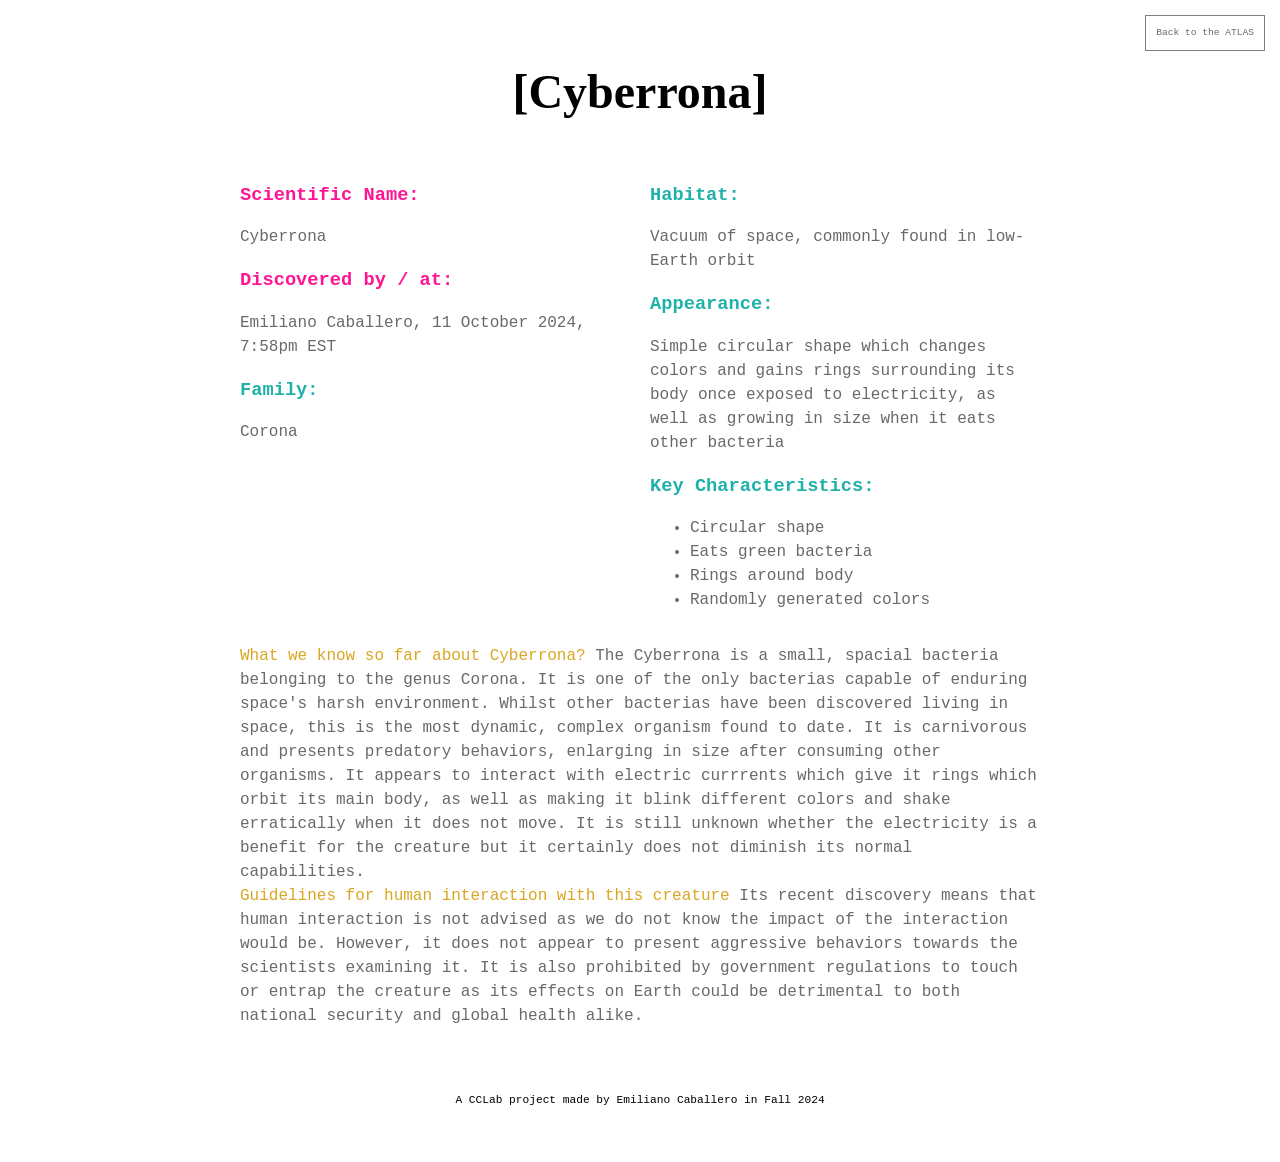
==== CCL/project-a/index.html @ 956b5a5a "Add files via upload" ====
<!-- 
Template for IMA's Creative Coding Lab 

Project A: Generative Creatures
CCLaboratories Biodiversity Atlas 
-->

<!DOCTYPE html>
<html>

<head>
    <title>[ NAME OF YOUR CREATURE ]</title>
    <link rel="stylesheet" type="text/css" href="css/style.css">
    <script src="lib/p5.js"></script>
</head>

<body>
    <!-- title -->
    <div id="title-wrapper">
        <h1 class="headline black">[Cyberrona]</h1>
    </div>

    <!-- main content -->
    <div id="main-wrapper">
        <div id="p5-canvas-container">
            <!-- We temporarily use a placeholder image here. -->
        </div>
        <div class="two-columns">
            <div class="left">
                <h3 class="red">Scientific Name:</h3>
                <p>Cyberrona</p>

                <h3 class="red">Discovered by / at:</h3>
                <p>Emiliano Caballero, 11 October 2024, 7:58pm EST</p>

                <h3 class="green">Family:</h3>
                <p>Corona</p>
            </div>
            <div class="right">
                <h3 class="green">Habitat:</h3>
                <p>Vacuum of space, commonly found in low-Earth orbit</p>

                <h3 class="green">Appearance:</h3>
                <p>Simple circular shape which changes colors and gains rings surrounding its body once exposed to
                    electricity, as well as growing in size when it eats other bacteria</p>

                <h3 class="green">Key Characteristics:</h3>
                <ul>
                    <li>Circular shape</li>
                    <li>Eats green bacteria</li>
                    <li>Rings around body</li>
                    <li>Randomly generated colors</li>
                </ul>
            </div>
        </div>
        <div class="one-column">
            <p>
                <span class="yellow">What we know so far about Cyberrona?</span>
                The Cyberrona is a small, spacial bacteria belonging to the genus Corona.
                It is one of the only bacterias capable of enduring space's harsh environment.
                Whilst other bacterias have been discovered living in space, this is the most dynamic, complex organism
                found to date. It is carnivorous and presents predatory behaviors, enlarging in size
                after consuming other organisms. It appears to interact with electric currrents which give it rings
                which orbit
                its main body, as well as making it blink different colors and shake erratically when it does not move.
                It is still unknown whether the electricity is a benefit for the creature but it certainly does not
                diminish its normal
                capabilities.
                <br>
                <span class="yellow">Guidelines for human interaction with this creature</span>
                Its recent discovery means that human interaction is not advised as we do not know the impact of the
                interaction
                would be. However, it does not appear to present aggressive behaviors towards the scientists examining
                it. It is also
                prohibited by government regulations to touch or entrap the creature as its effects on Earth could be
                detrimental to both
                national security and global health alike.
            </p>
        </div>
    </div>

    <!-- Footer -->
    <div id="footer" class="black">
        <p>A CCLab project made by Emiliano Caballero in Fall 2024</p>
    </div>

    <!-- Home: Link back to the ATLAS page-->
    <div id="home">
        <a href="https://cclab.work/atlas">Back to the ATLAS</a>
    </div>

    <!-- Include your sketch.js file here -->
    <script src="js/script.js" type="text/javascript"> </script>
</body>

</html>
---- CCL/project-a/css/style.css ----
/* CCLab CSS template project A */
body {
    background-color: white;
    color: DimGray;
    font-family: 'Courier New', Courier, monospace;
    font-size: 1em;
    line-height: 1.5em;
}

/* title */
#title-wrapper {
    text-align: center;
}

.headline {
    font-size: 3em;
    font-family: Georgia, 'Times New Roman', Times, serif;
    font-weight: 600;
    margin-top: 80px;
    margin-bottom: 60px;
}

/* main content */
#main-wrapper {
    width: 800px;
    position: relative;
    margin: auto;
}

.black {
    color: black;
}

.red {
    color: DeepPink;
}

.green {
    color: LightSeaGreen;
}

.yellow {
    color: GoldenRod;
}

.two-columns {
    display: flex;
}

.left {
    width: 50%;
    padding: 0px 10px 0px 0px;
}

.right {
    width: 50%;
    padding: 0px 0px 0px 10px;
}

#footer {
    text-align: center;
    font-size: 0.7em;
    margin-top: 60px;
    padding-bottom: 30px;
}

/* home button */
#home a {
    position: fixed;
    right: 15px;
    top: 15px;
    padding: 5px 10px;
    color: dimgrey;
    border: solid grey 0.5px;
    font-size: 0.6em;
    text-decoration: none;
}

#home a:hover {
    background-color: black;
    color: white;
    font-weight: bold;
}

/* Sketch placeholder */
#p5-canvas-container {
    margin: auto;
    width: 800px;
}

#p5-canvas-container img {
    width: 800px;
}
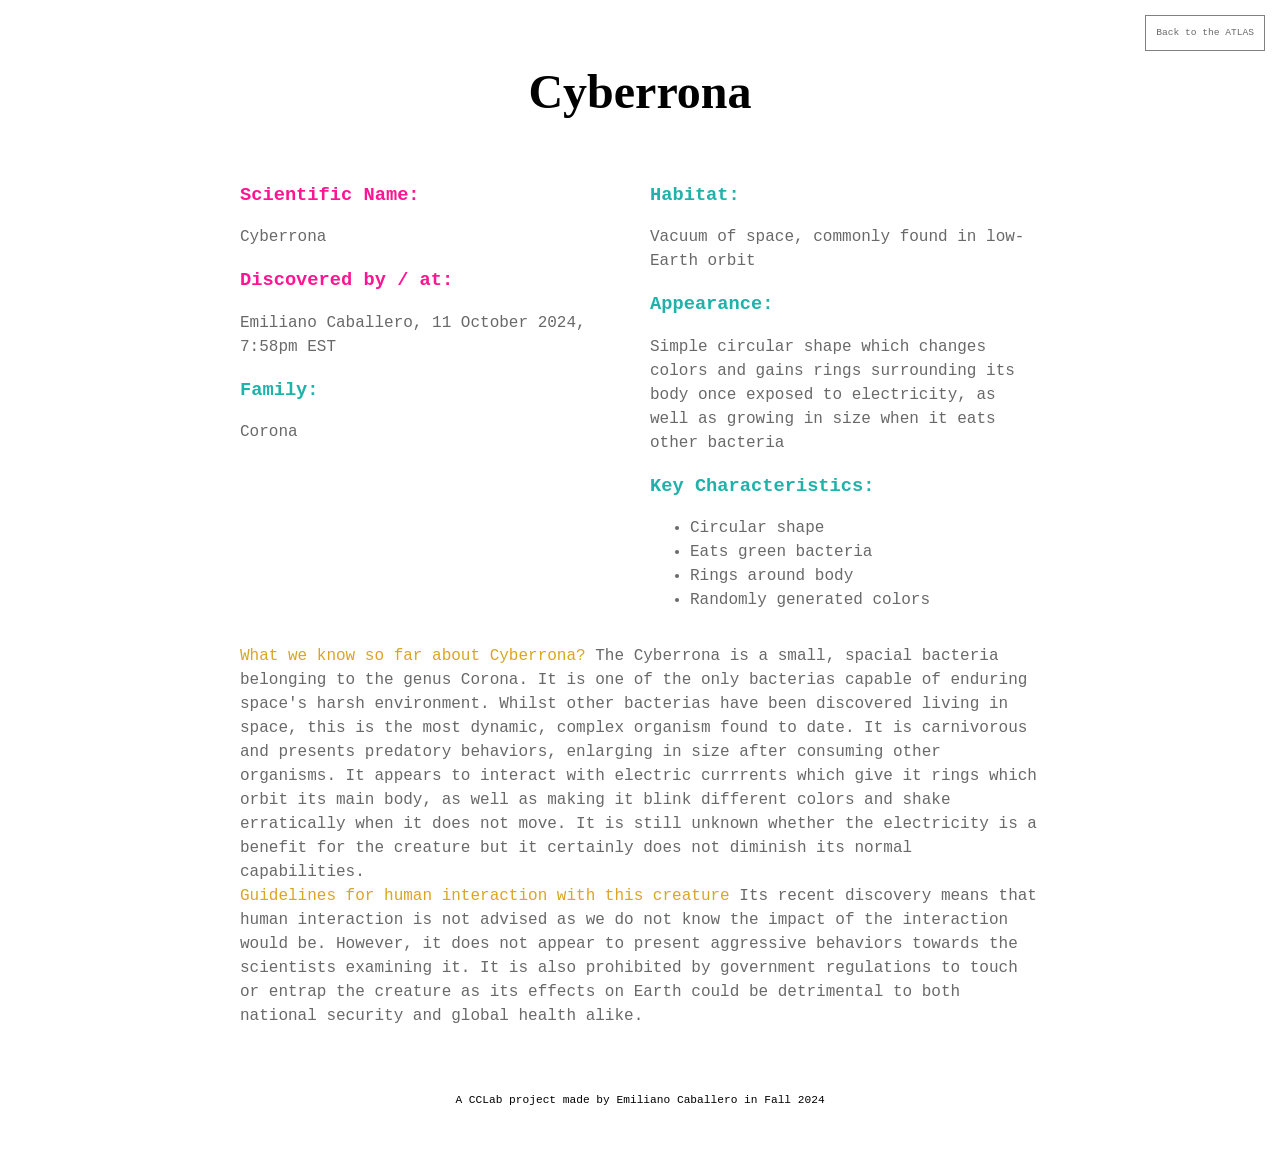
==== commit 289947f7: "Update index.html" ====
--- a/CCL/project-a/index.html
+++ b/CCL/project-a/index.html
@@ -17,7 +17,7 @@
 <body>
     <!-- title -->
     <div id="title-wrapper">
-        <h1 class="headline black">[Cyberrona]</h1>
+        <h1 class="headline black">Cyberrona</h1>
     </div>
 
     <!-- main content -->
@@ -93,4 +93,4 @@
     <script src="js/script.js" type="text/javascript"> </script>
 </body>
 
-</html>+</html>
